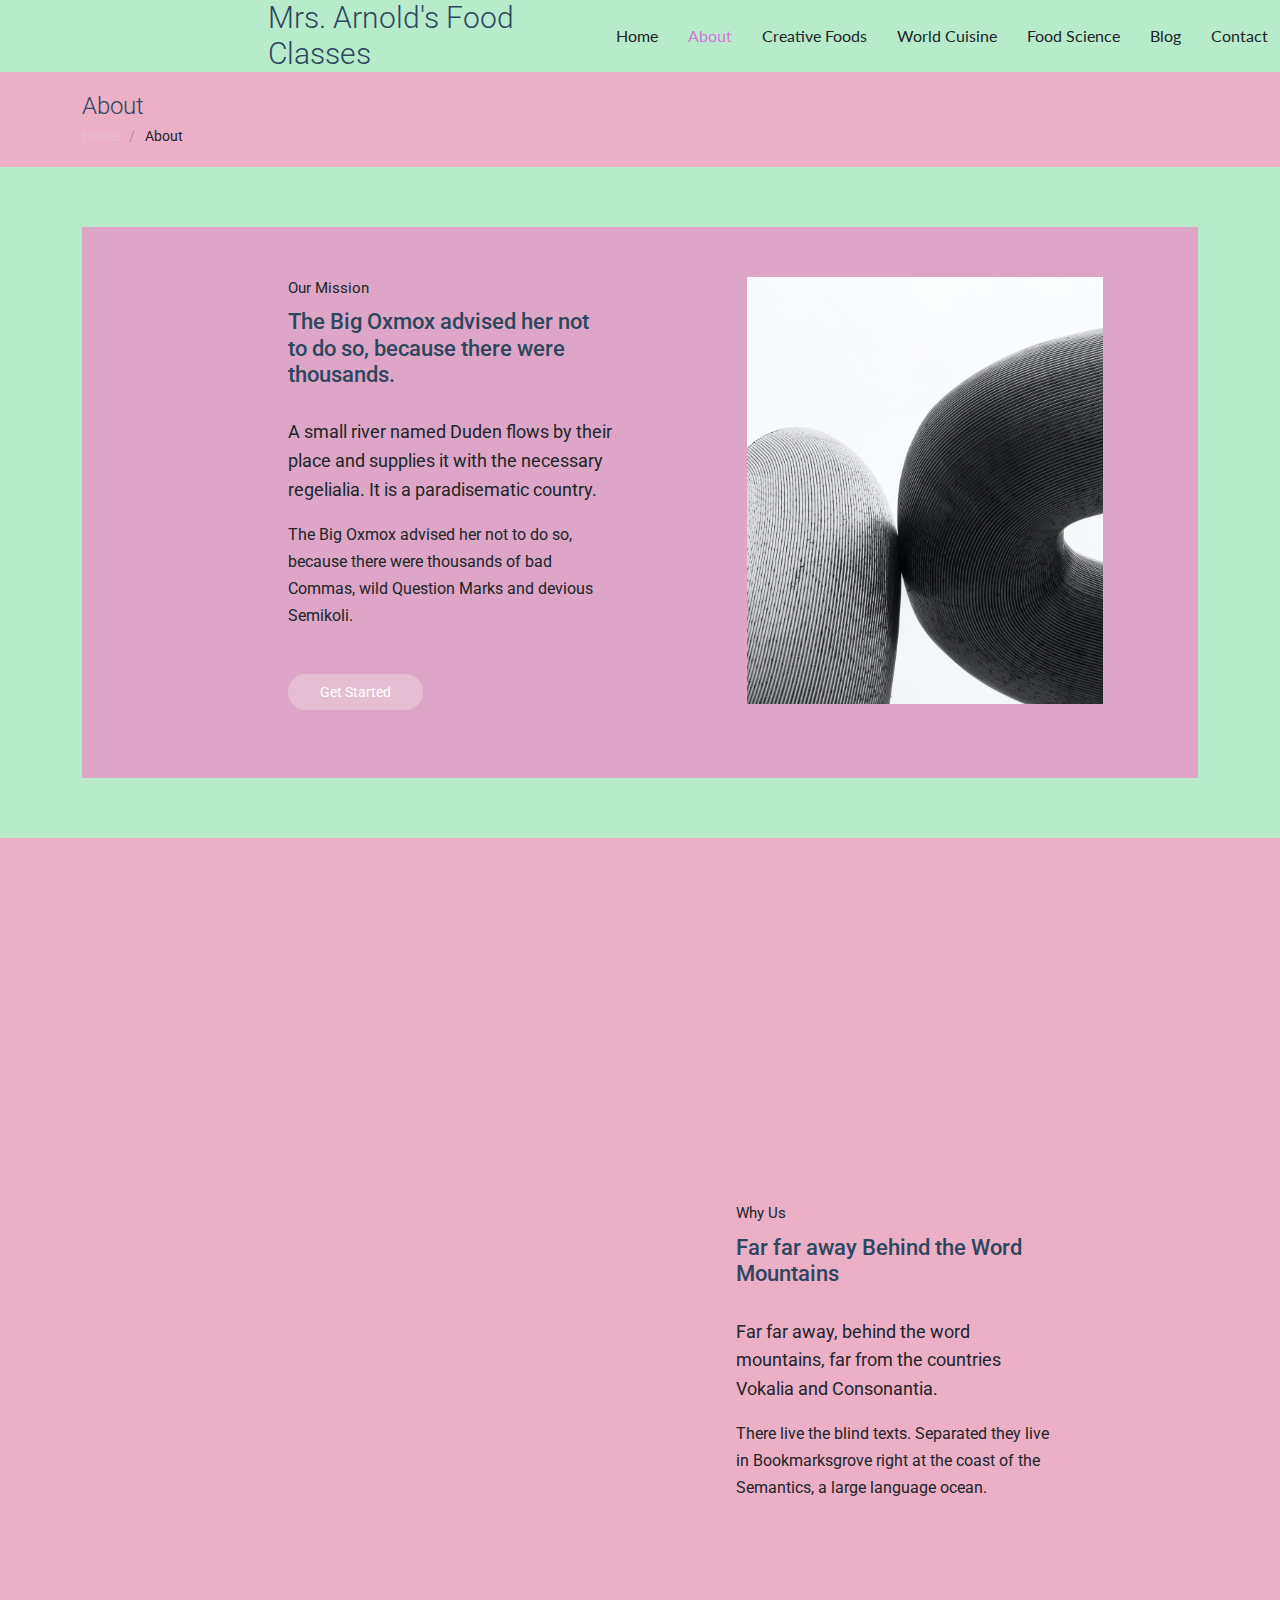
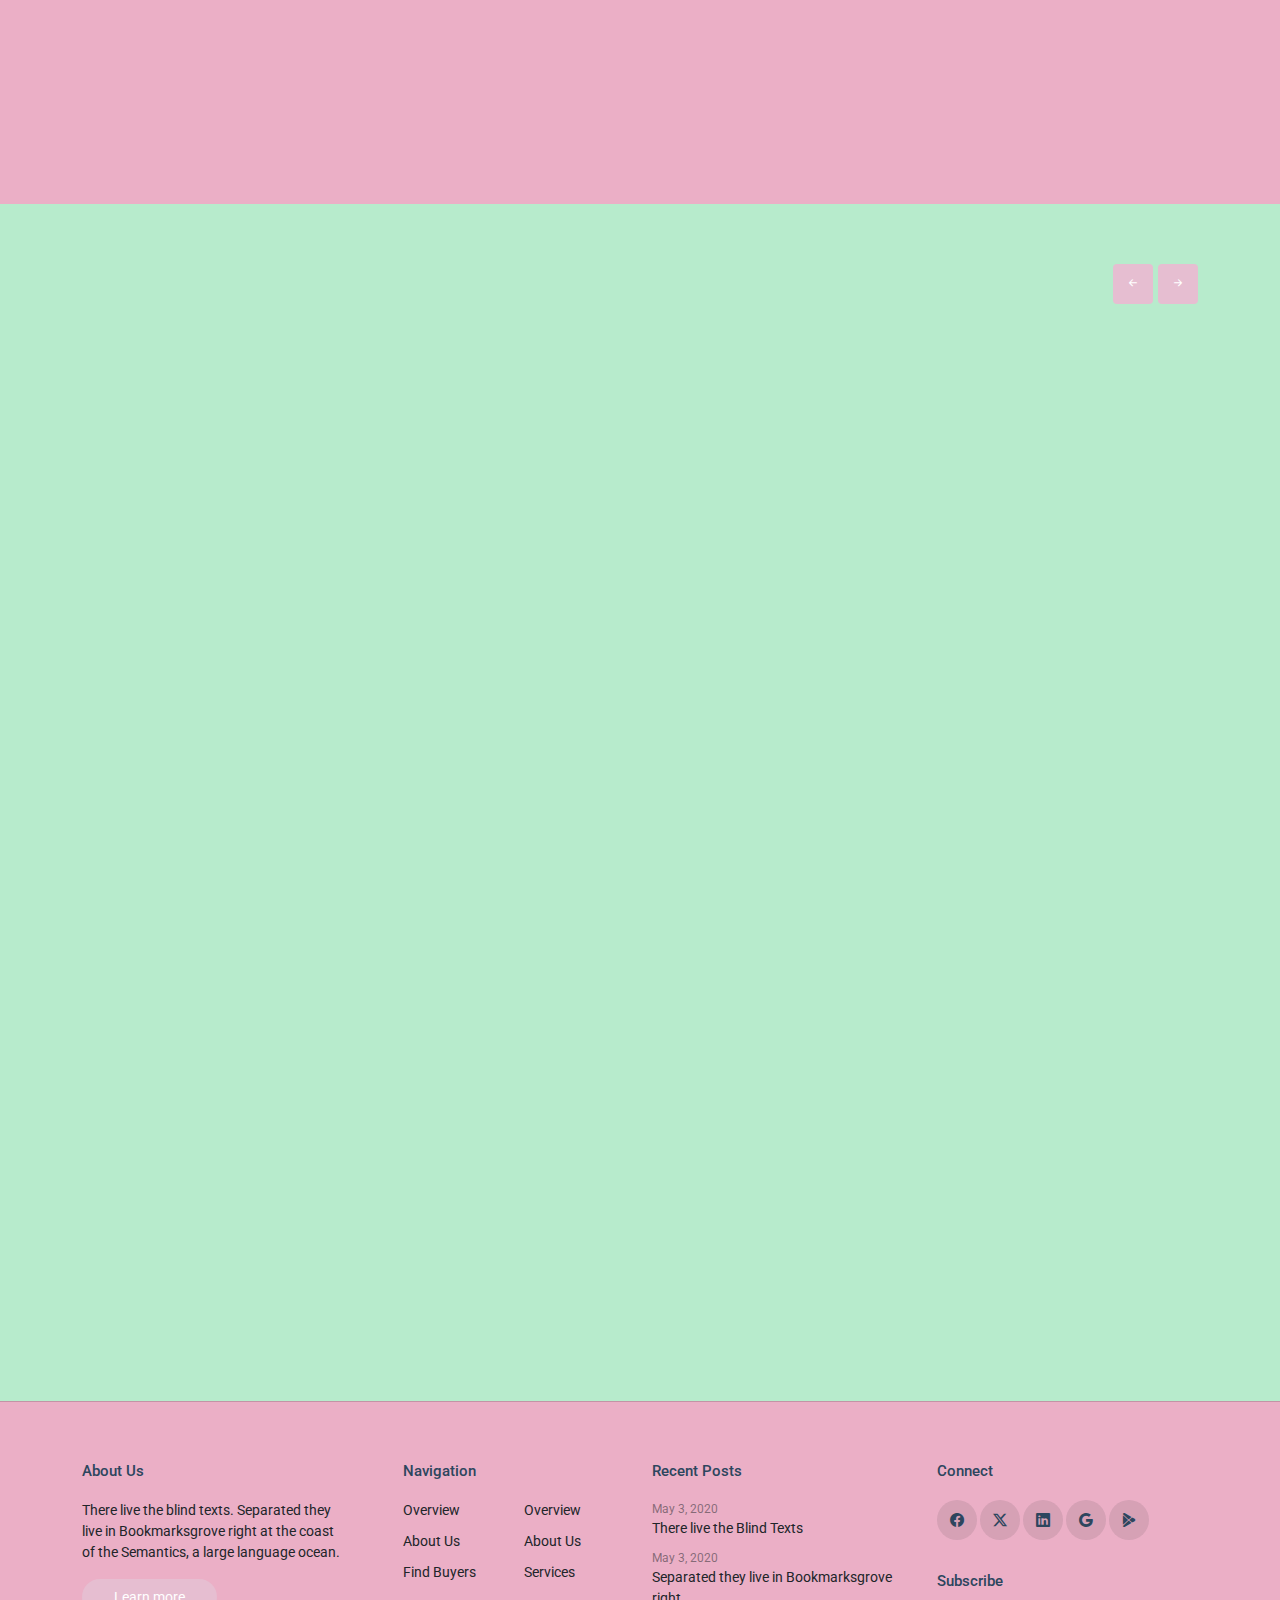
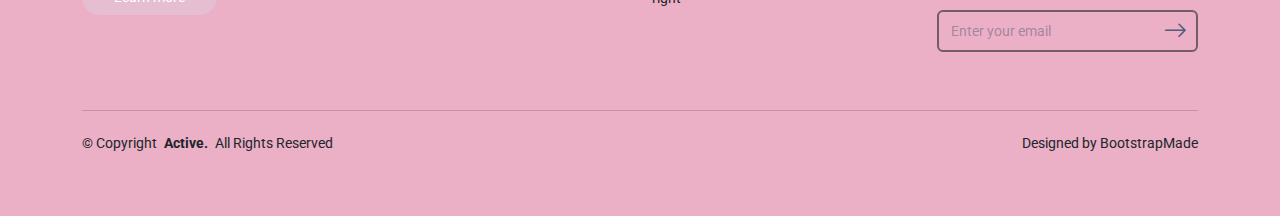
==== about.html @ 93dc85c1 "add asset back" ====
<!DOCTYPE html>
<html lang="en">

<head>
  <meta charset="utf-8">
  <meta content="width=device-width, initial-scale=1.0" name="viewport">
  <title>About - Active Bootstrap Template</title>
  <meta name="description" content="">
  <meta name="keywords" content="">

  <!-- Favicons -->
  <link href="assets/img/favicon.png" rel="icon">
  <link href="assets/img/apple-touch-icon.png" rel="apple-touch-icon">

  <!-- Fonts -->
  <link href="https://fonts.googleapis.com" rel="preconnect">
  <link href="https://fonts.gstatic.com" rel="preconnect" crossorigin>
  <link href="https://fonts.googleapis.com/css2?family=Roboto:ital,wght@0,100;0,300;0,400;0,500;0,700;0,900;1,100;1,300;1,400;1,500;1,700;1,900&family=Lato:ital,wght@0,100;0,300;0,400;0,700;0,900;1,100;1,300;1,400;1,700;1,900&display=swap" rel="stylesheet">

  <!-- Vendor CSS Files -->
  <link href="assets/vendor/bootstrap/css/bootstrap.min.css" rel="stylesheet">
  <link href="assets/vendor/bootstrap-icons/bootstrap-icons.css" rel="stylesheet">
  <link href="assets/vendor/aos/aos.css" rel="stylesheet">
  <link href="assets/vendor/swiper/swiper-bundle.min.css" rel="stylesheet">
  <link href="assets/vendor/glightbox/css/glightbox.min.css" rel="stylesheet">

  <!-- Main CSS File -->
  <link href="assets/css/main.css" rel="stylesheet">

  <!-- =======================================================
  * Template Name: Active
  * Template URL: https://bootstrapmade.com/active-bootstrap-website-template/
  * Updated: Aug 07 2024 with Bootstrap v5.3.3
  * Author: BootstrapMade.com
  * License: https://bootstrapmade.com/license/
  ======================================================== -->
</head>

<body class="about-page">

  <header id="header" class="header d-flex align-items-center sticky-top">
    <div class="container-fluid container-xl position-relative d-flex align-items-center justify-content-between">

      <a href="index.html" class="logo d-flex align-items-center">
        <!-- Uncomment the line below if you also wish to use an image logo -->
        <!-- <img src="assets/img/logo.png" alt=""> -->
        <h1 class="sitename">Mrs. Arnold's Food Classes</h1>
      </a>

      <nav id="navmenu" class="navmenu">
        <ul>
          <li><a href="index.html">Home</a></li>
          <li><a href="about.html" class="active">About</a></li>
          <li><a href="services.html">Creative Foods</a></li>
          <li><a href="portfolio.html">World Cuisine</a></li>
          <li><a href="team.html">Food Science</a></li>
          <li><a href="blog.html">Blog</a></li>
        <li><a href="contact.html">Contact</a></li>
        </ul>
        <i class="mobile-nav-toggle d-xl-none bi bi-list"></i>
      </nav>

    </div>
  </header>

  <main class="main">

    <!-- Page Title -->
    <div class="page-title light-background">
      <div class="container">
        <h1>About</h1>
        <nav class="breadcrumbs">
          <ol>
            <li><a href="index.html">Home</a></li>
            <li class="current">About</li>
          </ol>
        </nav>
      </div>
    </div><!-- End Page Title -->

    <!-- About 2 Section -->
    <section id="about-2" class="about-2 section">

      <div class="container">
        <div class="content">
          <div class="row justify-content-center">
            <div class="col-sm-12 col-md-5 col-lg-4 col-xl-4 order-lg-2 offset-xl-1 mb-4">
              <div class="img-wrap text-center text-md-left" data-aos="fade-up" data-aos-delay="100">
                <div class="img">
                  <img src="assets/img/img_v_3.jpg" alt="circle image" class="img-fluid">
                </div>
              </div>
            </div>

            <div class="offset-md-0 offset-lg-1 col-sm-12 col-md-5 col-lg-5 col-xl-4" data-aos="fade-up">
              <div class="px-3">
                <span class="content-subtitle">Our Mission</span>
                <h2 class="content-title text-start">
                  The Big Oxmox advised her not to do so, because there were
                  thousands.
                </h2>
                <p class="lead">
                  A small river named Duden flows by their place and supplies it
                  with the necessary regelialia. It is a paradisematic country.
                </p>
                <p class="mb-5">
                  The Big Oxmox advised her not to do so, because there were
                  thousands of bad Commas, wild Question Marks and devious Semikoli.
                </p>
                <p>
                  <a href="#" class="btn-get-started">Get Started</a>
                </p>
              </div>
            </div>
          </div>
        </div>
      </div>
    </section><!-- /About 2 Section -->

    <!-- Services Section -->
    <section id="services" class="services section light-background">

      <div class="container">
        <div class="row gy-4 justify-content-center">

          <div class="col-lg-3">
            <div class="services-item" data-aos="fade-up">
              <div class="services-icon">
                <i class="bi bi-bullseye"></i>
              </div>
              <div>
                <h3>Technology</h3>
                <p>Separated they live in Bookmarksgrove right at the coast</p>
              </div>
            </div>
          </div>

          <div class="col-lg-3">
            <div class="services-item" data-aos="fade-up" data-aos-delay="100">
              <div class="services-icon">
                <i class="bi bi-command"></i>
              </div>
              <div>
                <h3>Web Design</h3>
                <p>Separated they live in Bookmarksgrove right at the coast</p>
              </div>
            </div>
          </div>

          <div class="col-lg-3">
            <div class="services-item" data-aos="fade-up" data-aos-delay="200">
              <div class="services-icon">
                <i class="bi bi-bar-chart"></i>
              </div>
              <div>
                <h3>Branding</h3>
                <p>Separated they live in Bookmarksgrove right at the coast</p>
              </div>
            </div>
          </div>

        </div>
      </div>
    </section><!-- /Services Section -->

    <!-- Stats Section -->
    <section id="stats" class="stats section light-background">

      <div class="container">

        <div class="row gy-4 justify-content-center">

          <div class="col-lg-5">
            <div class="images-overlap">
              <img src="assets/img/img_v_1.jpg" alt="student" class="img-fluid img-1" data-aos="fade-up">
            </div>
          </div>

          <div class="col-lg-4 ps-lg-5">
            <span class="content-subtitle">Why Us</span>
            <h2 class="content-title">Far far away Behind the Word Mountains</h2>
            <p class="lead">
              Far far away, behind the word mountains, far from the countries
              Vokalia and Consonantia.
            </p>
            <p class="mb-5">
              There live the blind texts. Separated they live in Bookmarksgrove
              right at the coast of the Semantics, a large language ocean.
            </p>
            <div class="row mb-5 count-numbers">

              <!-- Start Stats Item -->
              <div class="col-4 counter" data-aos="fade-up" data-aos-delay="100">
                <span data-purecounter-separator="true" data-purecounter-start="0" data-purecounter-end="3919" data-purecounter-duration="1" class="purecounter number"></span>
                <span class="d-block">Coffee</span>
              </div>
              <!-- End Stats Item -->

              <!-- Start Stats Item -->
              <div class="col-4 counter" data-aos="fade-up" data-aos-delay="200">
                <span data-purecounter-separator="true" data-purecounter-start="0" data-purecounter-end="2831" data-purecounter-duration="1" class="purecounter number"></span>
                <span class="d-block">Codes</span>
              </div>
              <!-- End Stats Item -->

              <!-- Start Stats Item -->
              <div class="col-4 counter" data-aos="fade-up" data-aos-delay="300">
                <span data-purecounter-separator="true" data-purecounter-start="0" data-purecounter-end="1914" data-purecounter-duration="1" class="purecounter number"></span>
                <span class="d-block">Projects</span>
              </div>
              <!-- End Stats Item -->

            </div>
          </div>

        </div>

      </div>
    </section><!-- /Stats Section -->

    <!-- Team Section -->
    <section id="team" class="team section">

      <div class="site-section slider-team-wrap">
        <div class="container">

          <div class="slider-nav d-flex justify-content-end mb-3">
            <a href="#" class="js-prev js-custom-prev"><i class="bi bi-arrow-left-short"></i></a>
            <a href="#" class="js-next js-custom-next"><i class="bi bi-arrow-right-short"></i></a>
          </div>

          <div class="swiper init-swiper" data-aos="fade-up" data-aos-delay="100">
            <script type="application/json" class="swiper-config">
              {
                "loop": true,
                "speed": 600,
                "autoplay": {
                  "delay": 5000
                },
                "slidesPerView": "1",
                "pagination": {
                  "el": ".swiper-pagination",
                  "type": "bullets",
                  "clickable": true
                },
                "navigation": {
                  "nextEl": ".js-custom-next",
                  "prevEl": ".js-custom-prev"
                },
                "breakpoints": {
                  "640": {
                    "slidesPerView": 2,
                    "spaceBetween": 30
                  },
                  "768": {
                    "slidesPerView": 3,
                    "spaceBetween": 30
                  },
                  "1200": {
                    "slidesPerView": 3,
                    "spaceBetween": 30
                  }
                }
              }
            </script>
            <div class="swiper-wrapper">
              <div class="swiper-slide">
                <div class="team">
                  <div class="pic">
                    <img src="assets/img/team/team-1.jpg" alt="Image" class="img-fluid">
                  </div>
                  <h3 clas="">
                    <a href="#"><span class="">Jeremy</span> Walker</a>
                  </h3>
                  <span class="d-block position">CEO, Founder, Atty.</span>
                  <p>
                    Separated they live in. Separated they live in Bookmarksgrove
                    right at the coast of the Semantics, a large language ocean.
                  </p>
                  <p class="mb-0">
                    <a href="#" class="more dark">Learn More <span class="bi bi-arrow-right-short"></span></a>
                  </p>
                </div>
              </div>
              <div class="swiper-slide">
                <div class="team">
                  <div class="pic">
                    <img src="assets/img/team/team-2.jpg" alt="Image" class="img-fluid">
                  </div>
                  <h3 clas="">
                    <a href="#"><span class="">Lawson</span> Arnold</a>
                  </h3>
                  <span class="d-block position">CEO, Founder, Atty.</span>
                  <p>
                    Separated they live in. Separated they live in Bookmarksgrove
                    right at the coast of the Semantics, a large language ocean.
                  </p>
                  <p class="mb-0">
                    <a href="#" class="more dark">Learn More <span class="bi bi-arrow-right-short"></span></a>
                  </p>
                </div>
              </div>
              <div class="swiper-slide">
                <div class="team">
                  <div class="pic">
                    <img src="assets/img/team/team-3.jpg" alt="Image" class="img-fluid">
                  </div>
                  <h3 clas="">
                    <a href="#"><span class="">Patrik</span> White</a>
                  </h3>
                  <span class="d-block position">CEO, Founder, Atty.</span>
                  <p>
                    Separated they live in. Separated they live in Bookmarksgrove
                    right at the coast of the Semantics, a large language ocean.
                  </p>
                  <p class="mb-0">
                    <a href="#" class="more dark">Learn More <span class="bi bi-arrow-right-short"></span></a>
                  </p>
                </div>
              </div>
              <div class="swiper-slide">
                <div class="team">
                  <div class="pic">
                    <img src="assets/img/team/team-4.jpg" alt="Image" class="img-fluid">
                  </div>
                  <h3 clas="">
                    <a href="#"><span class="">Kathryn</span> Ryan</a>
                  </h3>
                  <span class="d-block position">CEO, Founder, Atty.</span>
                  <p>
                    Separated they live in. Separated they live in Bookmarksgrove
                    right at the coast of the Semantics, a large language ocean.
                  </p>
                  <p class="mb-0">
                    <a href="#" class="more dark">Learn More <span class="bi bi-arrow-right-short"></span></a>
                  </p>
                </div>
              </div>
              <!-- <div class="swiper-slide"></div> -->
            </div>
          </div>
        </div>
        <!-- /.container -->
      </div>
    </section><!-- /Team Section -->

    <!-- Testimonials Section -->
    <section id="testimonials" class="testimonials section">
      <!-- Section Title -->
      <div class="container section-title" data-aos="fade-up">
        <p>Happy Customers</p>
        <h2>Testimonials</h2>
      </div><!-- End Section Title -->

      <div class="container" data-aos="fade-up">
        <div class="row justify-content-center">
          <div class="col-lg-7">
            <div class="swiper init-swiper">
              <script type="application/json" class="swiper-config">
                {
                  "loop": true,
                  "speed": 600,
                  "autoplay": {
                    "delay": 5000
                  },
                  "slidesPerView": "auto",
                  "pagination": {
                    "el": ".swiper-pagination",
                    "type": "bullets",
                    "clickable": true
                  },
                  "breakpoints": {
                    "320": {
                      "slidesPerView": 1,
                      "spaceBetween": 40
                    },
                    "1200": {
                      "slidesPerView": 1,
                      "spaceBetween": 1
                    }
                  }
                }
              </script>
              <div class="swiper-wrapper">
                <div class="swiper-slide">
                  <div class="testimonial mx-auto">
                    <figure class="img-wrap">
                      <img src="assets/img/testimonials/testimonials-1.jpg" alt="Image" class="img-fluid">
                    </figure>
                    <h3 class="name">Adam Aderson</h3>
                    <blockquote>
                      <p>
                        “There live the blind texts. Separated they live in
                        Bookmarksgrove right at the coast of the Semantics, a large
                        language ocean.”
                      </p>
                    </blockquote>
                  </div>
                </div>
                <div class="swiper-slide">
                  <div class="testimonial mx-auto">
                    <figure class="img-wrap">
                      <img src="assets/img/testimonials/testimonials-2.jpg" alt="Image" class="img-fluid">
                    </figure>
                    <h3 class="name">Lukas Devlin</h3>
                    <blockquote>
                      <p>
                        “There live the blind texts. Separated they live in
                        Bookmarksgrove right at the coast of the Semantics, a large
                        language ocean.”
                      </p>
                    </blockquote>
                  </div>
                </div>
                <div class="swiper-slide">
                  <div class="testimonial mx-auto">
                    <figure class="img-wrap">
                      <img src="assets/img/testimonials/testimonials-3.jpg" alt="Image" class="img-fluid">
                    </figure>
                    <h3 class="name">Kayla Bryant</h3>
                    <blockquote>
                      <p>
                        “There live the blind texts. Separated they live in
                        Bookmarksgrove right at the coast of the Semantics, a large
                        language ocean.”
                      </p>
                    </blockquote>
                  </div>
                </div>
              </div>
              <div class="swiper-pagination"></div>
            </div>
          </div>
        </div>
      </div>
    </section><!-- /Testimonials Section -->

  </main>

  <footer id="footer" class="footer light-background">
    <div class="container">
      <div class="row g-4">
        <div class="col-md-6 col-lg-3 mb-3 mb-md-0">
          <div class="widget">
            <h3 class="widget-heading">About Us</h3>
            <p class="mb-4">
              There live the blind texts. Separated they live in Bookmarksgrove
              right at the coast of the Semantics, a large language ocean.
            </p>
            <p class="mb-0">
              <a href="#" class="btn-learn-more">Learn more</a>
            </p>
          </div>
        </div>
        <div class="col-md-6 col-lg-3 ps-lg-5 mb-3 mb-md-0">
          <div class="widget">
            <h3 class="widget-heading">Navigation</h3>
            <ul class="list-unstyled float-start me-5">
              <li><a href="#">Overview</a></li>
              <li><a href="#">About Us</a></li>
              <li><a href="#">Find Buyers</a></li>
            </ul>
            <ul class="list-unstyled float-start">
              <li><a href="#">Overview</a></li>
              <li><a href="#">About Us</a></li>
              <li><a href="#">Services</a></li>
            </ul>
          </div>
        </div>
        <div class="col-md-6 col-lg-3 pl-lg-5">
          <div class="widget">
            <h3 class="widget-heading">Recent Posts</h3>
            <ul class="list-unstyled footer-blog-entry">
              <li>
                <span class="d-block date">May 3, 2020</span>
                <a href="#">There live the Blind Texts</a>
              </li>
              <li>
                <span class="d-block date">May 3, 2020</span>
                <a href="#">Separated they live in Bookmarksgrove right</a>
              </li>
            </ul>
          </div>
        </div>
        <div class="col-md-6 col-lg-3 pl-lg-5">
          <div class="widget">
            <h3 class="widget-heading">Connect</h3>
            <ul class="list-unstyled social-icons light mb-3">
              <li>
                <a href="#"><span class="bi bi-facebook"></span></a>
              </li>
              <li>
                <a href="#"><span class="bi bi-twitter-x"></span></a>
              </li>
              <li>
                <a href="#"><span class="bi bi-linkedin"></span></a>
              </li>
              <li>
                <a href="#"><span class="bi bi-google"></span></a>
              </li>
              <li>
                <a href="#"><span class="bi bi-google-play"></span></a>
              </li>
            </ul>
          </div>

          <div class="widget">
            <div class="footer-subscribe">
              <h3 class="widget-heading">Subscribe</h3>
              <form action="forms/newsletter.php" method="post" class="php-email-form">
                <div class="mb-2">
                  <input type="text" class="form-control" name="email" placeholder="Enter your email">

                  <button type="submit" class="btn btn-link">
                    <span class="bi bi-arrow-right"></span>
                  </button>
                </div>
                <div class="loading">Loading</div>
                <div class="error-message"></div>
                <div class="sent-message">
                  Your subscription request has been sent. Thank you!
                </div>
              </form>
            </div>
          </div>
        </div>
      </div>

      <div class="copyright d-flex flex-column flex-md-row align-items-center justify-content-md-between">
        <p>© <span>Copyright</span> <strong class="px-1 sitename">Active.</strong> <span>All Rights Reserved</span></p>
        <div class="credits">
          <!-- All the links in the footer should remain intact. -->
          <!-- You can delete the links only if you've purchased the pro version. -->
          <!-- Licensing information: https://bootstrapmade.com/license/ -->
          <!-- Purchase the pro version with working PHP/AJAX contact form: [buy-url] -->
          Designed by <a href="https://bootstrapmade.com/">BootstrapMade</a>
        </div>
      </div>
    </div>
  </footer>

  <!-- Scroll Top -->
  <a href="#" id="scroll-top" class="scroll-top d-flex align-items-center justify-content-center"><i class="bi bi-arrow-up-short"></i></a>

  <!-- Preloader -->
  <div id="preloader"></div>

  <!-- Vendor JS Files -->
  <script src="assets/vendor/bootstrap/js/bootstrap.bundle.min.js"></script>
  <script src="assets/vendor/php-email-form/validate.js"></script>
  <script src="assets/vendor/aos/aos.js"></script>
  <script src="assets/vendor/swiper/swiper-bundle.min.js"></script>
  <script src="assets/vendor/purecounter/purecounter_vanilla.js"></script>
  <script src="assets/vendor/glightbox/js/glightbox.min.js"></script>
  <script src="assets/vendor/imagesloaded/imagesloaded.pkgd.min.js"></script>
  <script src="assets/vendor/isotope-layout/isotope.pkgd.min.js"></script>

  <!-- Main JS File -->
  <script src="assets/js/main.js"></script>

</body>

</html>
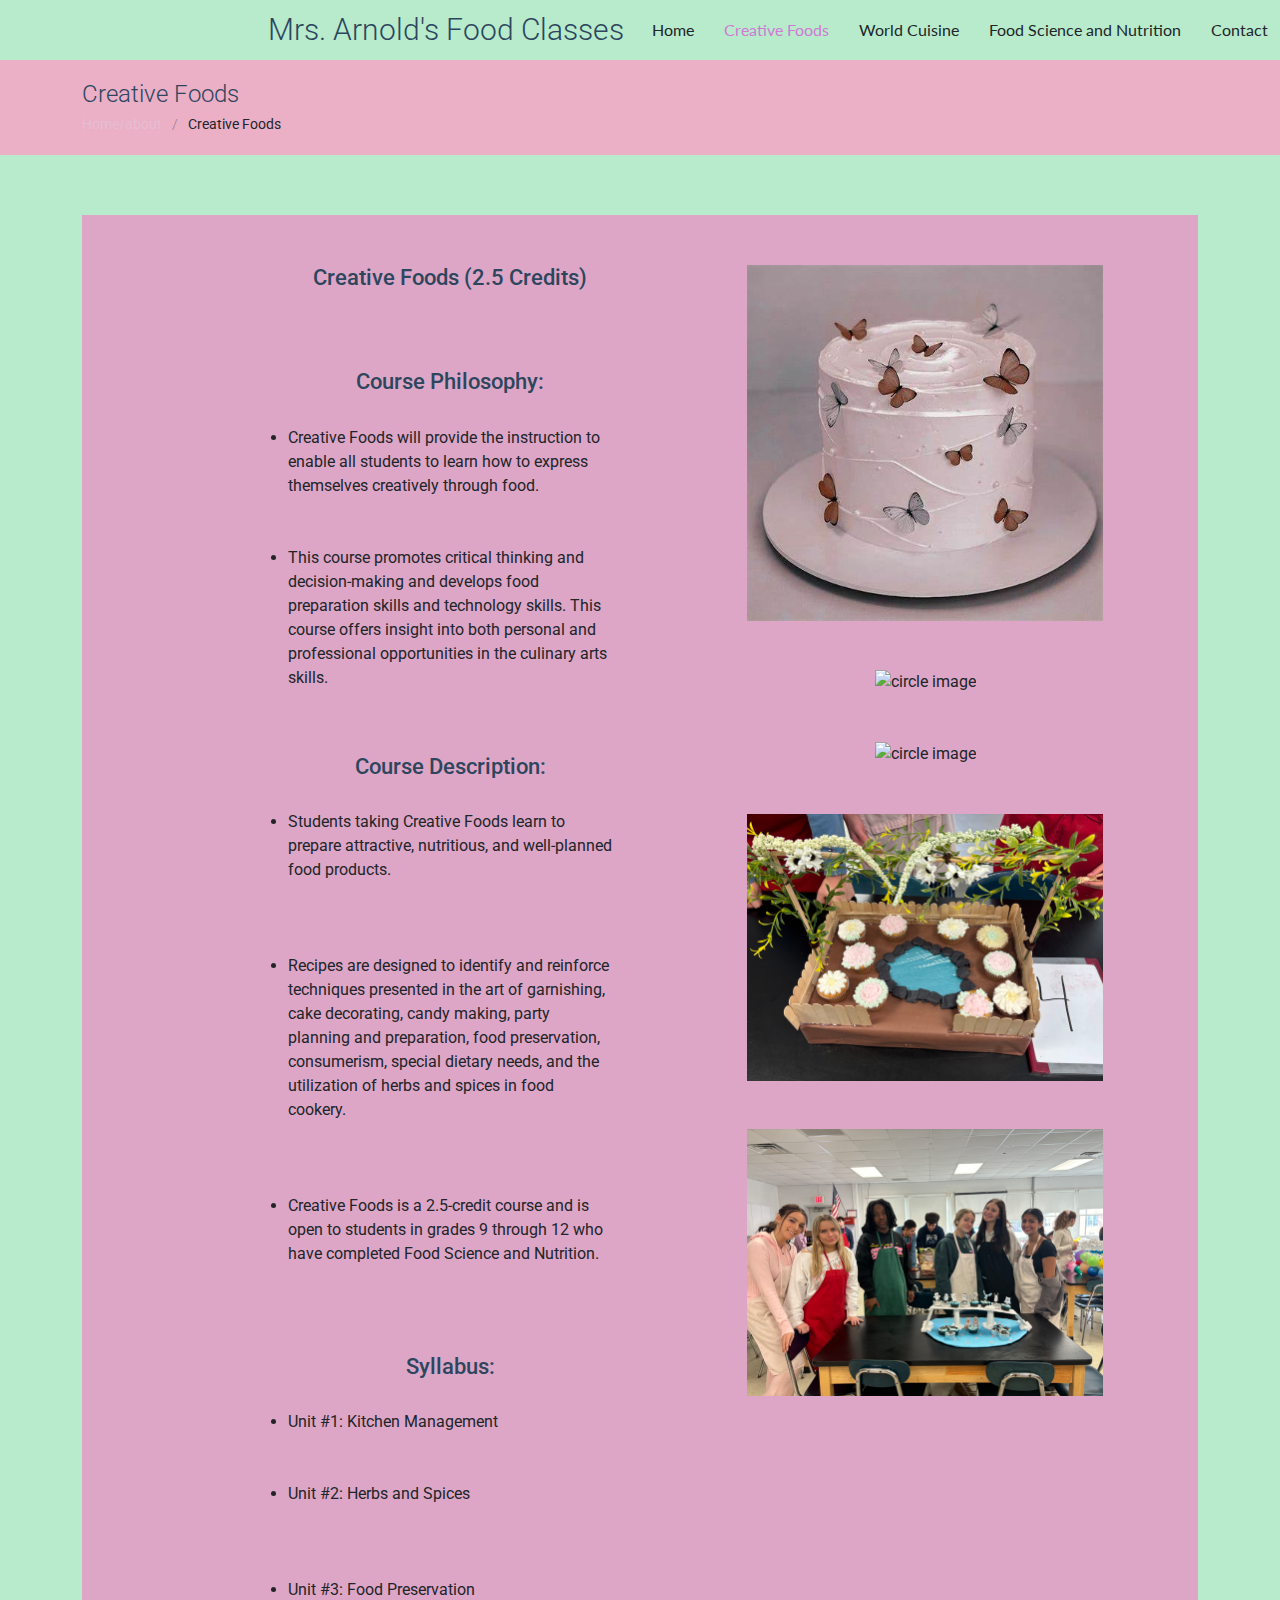
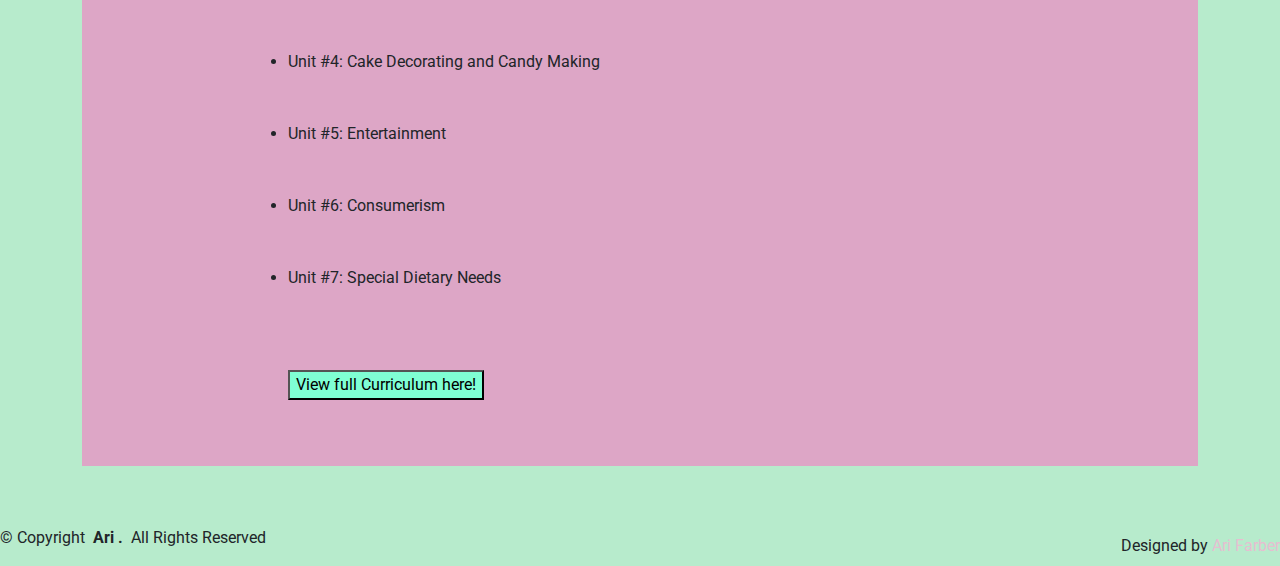
==== commit ebb17eb6: "almost done" ====
--- a/about.html
+++ b/about.html
@@ -50,11 +50,10 @@
       <nav id="navmenu" class="navmenu">
         <ul>
           <li><a href="index.html">Home</a></li>
-          <li><a href="about.html" class="active">About</a></li>
-          <li><a href="services.html">Creative Foods</a></li>
-          <li><a href="portfolio.html">World Cuisine</a></li>
-          <li><a href="team.html">Food Science</a></li>
-          <li><a href="blog.html">Blog</a></li>
+          <li><a href="about.html" class="active">Creative Foods</a></li>
+          <li><a href="services.html">World Cuisine</a></li>
+          <li><a href="portfolio.html">Food Science and Nutrition</a></li>
+   
         <li><a href="contact.html">Contact</a></li>
         </ul>
         <i class="mobile-nav-toggle d-xl-none bi bi-list"></i>
@@ -68,11 +67,11 @@
     <!-- Page Title -->
     <div class="page-title light-background">
       <div class="container">
-        <h1>About</h1>
+        <h1>Creative Foods</h1>
         <nav class="breadcrumbs">
           <ol>
-            <li><a href="index.html">Home</a></li>
-            <li class="current">About</li>
+            <li><a href="index.html">Home/about</a></li>
+            <li class="current">Creative Foods</li>
           </ol>
         </nav>
       </div>
@@ -87,28 +86,127 @@
             <div class="col-sm-12 col-md-5 col-lg-4 col-xl-4 order-lg-2 offset-xl-1 mb-4">
               <div class="img-wrap text-center text-md-left" data-aos="fade-up" data-aos-delay="100">
                 <div class="img">
-                  <img src="assets/img/img_v_3.jpg" alt="circle image" class="img-fluid">
+                  <img src="assets/img/cake.jpg" alt="circle image" class="img-fluid">
+                  <br>
+                  <br>
+                </br>
+                  <img src="assets/img/cake part two.jpg" alt="circle image" class="img-fluid">
+                  <br>
+                  <br>
+                </br>
+                  <img src="assets/img/cupcake.jpg" alt="circle image" class="img-fluid">
+                  <br>
+                  <br>
+                </br>
+                  <img src="assets/img/cupcake2.jpg" alt="circle image" class="img-fluid">
+                  <br>
+                  <br>
+                </br>
+                  <img src="assets/img/cupcake3.jpg" alt="circle image" class="img-fluid">
                 </div>
               </div>
             </div>
 
             <div class="offset-md-0 offset-lg-1 col-sm-12 col-md-5 col-lg-5 col-xl-4" data-aos="fade-up">
               <div class="px-3">
-                <span class="content-subtitle">Our Mission</span>
+              
                 <h2 class="content-title text-start">
-                  The Big Oxmox advised her not to do so, because there were
-                  thousands.
+                  <center>
+                  Creative Foods (2.5 Credits)
                 </h2>
+              </center>
+                <br>
+              </br>
+                <h2 class="content-title text-start">
+                  <center>
+                 Course Philosophy:
+                </h2>
+              </center>
                 <p class="lead">
-                  A small river named Duden flows by their place and supplies it
-                  with the necessary regelialia. It is a paradisematic country.
+                  <li>
+                    Creative Foods will provide the instruction to enable all students to learn how to express themselves creatively through food. 
+
+                  </li>
+                 
+
                 </p>
                 <p class="mb-5">
-                  The Big Oxmox advised her not to do so, because there were
-                  thousands of bad Commas, wild Question Marks and devious Semikoli.
+                  <li>
+                    This course promotes critical thinking and decision-making and develops food preparation skills and technology skills. This course offers insight into both personal and professional opportunities in the culinary arts skills.
+
+                </li>
                 </p>
+                <br>
+                <br>
+                <h2 class="content-title text-start">
+                  <center>
+                  Course Description:
+                </h2>
+              </center>
+                <p class="lead">
+                  <li>
+                    Students taking Creative Foods learn to prepare attractive, nutritious, and well-planned food products.</li>
+                    <br>
+                    <br></br>
+                    <li>
+                      Recipes are designed to identify and reinforce techniques presented in the art of garnishing, cake decorating, candy making, party planning and preparation, food preservation, consumerism, special dietary needs, and the utilization of herbs and spices in food cookery.</li>
+                 <br>
+                 <br></br>
+                      <li>
+                        Creative Foods is a 2.5-credit course and is open to students in grades 9 through 12 who have completed Food Science and Nutrition.
+                      </li>
+                    </p>
+                    <br>
+                    <br></br> 
+                    <h2 class="content-title text-start">
+                     <center>
+                      Syllabus:
+                    </h2>
+                  </center>
+                    <p class="lead">
+                      <li>
+          Unit #1: Kitchen Management </li>
+                        <br>
+                       </br>
+                        <li>
+                          Unit #2: Herbs and Spices </li>
+                     <br>
+                     <br></br>
+                        
+                     
+                     
+                      <li>
+                            
+ 
+                     Unit #3: Food Preservation 
+
+                          </li>
+                          <br>
+                        </br>
+                     <li>
+                      Unit #4: Cake Decorating and Candy Making
+                     </li>
+                        <br>
+                      </br>
+                          <li>
+                            Unit #5: Entertainment
+                          </li>
+                          <br>
+                        </br>
+                        <li>
+                          Unit #6: Consumerism
+                        </li>
+                        <br>
+                      </br>
+                      <li>
+                        Unit #7: Special Dietary Needs
+                      </li>
+                        </p>
+                        <br>
+                        <br>
                 <p>
-                  <a href="#" class="btn-get-started">Get Started</a>
+                  <p><form action="https://drive.google.com/file/d/1FWq7k5xKrzQ5-cAJoD2MvUu6TBS2YmQh/view">
+                    <button style="background-color: aquamarine;" type="submit">View full Curriculum here!</button>
                 </p>
               </div>
             </div>
@@ -117,423 +215,15 @@
       </div>
     </section><!-- /About 2 Section -->
 
-    <!-- Services Section -->
-    <section id="services" class="services section light-background">
-
-      <div class="container">
-        <div class="row gy-4 justify-content-center">
-
-          <div class="col-lg-3">
-            <div class="services-item" data-aos="fade-up">
-              <div class="services-icon">
-                <i class="bi bi-bullseye"></i>
-              </div>
-              <div>
-                <h3>Technology</h3>
-                <p>Separated they live in Bookmarksgrove right at the coast</p>
-              </div>
-            </div>
-          </div>
-
-          <div class="col-lg-3">
-            <div class="services-item" data-aos="fade-up" data-aos-delay="100">
-              <div class="services-icon">
-                <i class="bi bi-command"></i>
-              </div>
-              <div>
-                <h3>Web Design</h3>
-                <p>Separated they live in Bookmarksgrove right at the coast</p>
-              </div>
-            </div>
-          </div>
-
-          <div class="col-lg-3">
-            <div class="services-item" data-aos="fade-up" data-aos-delay="200">
-              <div class="services-icon">
-                <i class="bi bi-bar-chart"></i>
-              </div>
-              <div>
-                <h3>Branding</h3>
-                <p>Separated they live in Bookmarksgrove right at the coast</p>
-              </div>
-            </div>
-          </div>
-
-        </div>
-      </div>
-    </section><!-- /Services Section -->
-
-    <!-- Stats Section -->
-    <section id="stats" class="stats section light-background">
-
-      <div class="container">
-
-        <div class="row gy-4 justify-content-center">
-
-          <div class="col-lg-5">
-            <div class="images-overlap">
-              <img src="assets/img/img_v_1.jpg" alt="student" class="img-fluid img-1" data-aos="fade-up">
-            </div>
-          </div>
-
-          <div class="col-lg-4 ps-lg-5">
-            <span class="content-subtitle">Why Us</span>
-            <h2 class="content-title">Far far away Behind the Word Mountains</h2>
-            <p class="lead">
-              Far far away, behind the word mountains, far from the countries
-              Vokalia and Consonantia.
-            </p>
-            <p class="mb-5">
-              There live the blind texts. Separated they live in Bookmarksgrove
-              right at the coast of the Semantics, a large language ocean.
-            </p>
-            <div class="row mb-5 count-numbers">
-
-              <!-- Start Stats Item -->
-              <div class="col-4 counter" data-aos="fade-up" data-aos-delay="100">
-                <span data-purecounter-separator="true" data-purecounter-start="0" data-purecounter-end="3919" data-purecounter-duration="1" class="purecounter number"></span>
-                <span class="d-block">Coffee</span>
-              </div>
-              <!-- End Stats Item -->
-
-              <!-- Start Stats Item -->
-              <div class="col-4 counter" data-aos="fade-up" data-aos-delay="200">
-                <span data-purecounter-separator="true" data-purecounter-start="0" data-purecounter-end="2831" data-purecounter-duration="1" class="purecounter number"></span>
-                <span class="d-block">Codes</span>
-              </div>
-              <!-- End Stats Item -->
-
-              <!-- Start Stats Item -->
-              <div class="col-4 counter" data-aos="fade-up" data-aos-delay="300">
-                <span data-purecounter-separator="true" data-purecounter-start="0" data-purecounter-end="1914" data-purecounter-duration="1" class="purecounter number"></span>
-                <span class="d-block">Projects</span>
-              </div>
-              <!-- End Stats Item -->
-
-            </div>
-          </div>
-
-        </div>
-
-      </div>
-    </section><!-- /Stats Section -->
-
-    <!-- Team Section -->
-    <section id="team" class="team section">
-
-      <div class="site-section slider-team-wrap">
-        <div class="container">
-
-          <div class="slider-nav d-flex justify-content-end mb-3">
-            <a href="#" class="js-prev js-custom-prev"><i class="bi bi-arrow-left-short"></i></a>
-            <a href="#" class="js-next js-custom-next"><i class="bi bi-arrow-right-short"></i></a>
-          </div>
-
-          <div class="swiper init-swiper" data-aos="fade-up" data-aos-delay="100">
-            <script type="application/json" class="swiper-config">
-              {
-                "loop": true,
-                "speed": 600,
-                "autoplay": {
-                  "delay": 5000
-                },
-                "slidesPerView": "1",
-                "pagination": {
-                  "el": ".swiper-pagination",
-                  "type": "bullets",
-                  "clickable": true
-                },
-                "navigation": {
-                  "nextEl": ".js-custom-next",
-                  "prevEl": ".js-custom-prev"
-                },
-                "breakpoints": {
-                  "640": {
-                    "slidesPerView": 2,
-                    "spaceBetween": 30
-                  },
-                  "768": {
-                    "slidesPerView": 3,
-                    "spaceBetween": 30
-                  },
-                  "1200": {
-                    "slidesPerView": 3,
-                    "spaceBetween": 30
-                  }
-                }
-              }
-            </script>
-            <div class="swiper-wrapper">
-              <div class="swiper-slide">
-                <div class="team">
-                  <div class="pic">
-                    <img src="assets/img/team/team-1.jpg" alt="Image" class="img-fluid">
-                  </div>
-                  <h3 clas="">
-                    <a href="#"><span class="">Jeremy</span> Walker</a>
-                  </h3>
-                  <span class="d-block position">CEO, Founder, Atty.</span>
-                  <p>
-                    Separated they live in. Separated they live in Bookmarksgrove
-                    right at the coast of the Semantics, a large language ocean.
-                  </p>
-                  <p class="mb-0">
-                    <a href="#" class="more dark">Learn More <span class="bi bi-arrow-right-short"></span></a>
-                  </p>
-                </div>
-              </div>
-              <div class="swiper-slide">
-                <div class="team">
-                  <div class="pic">
-                    <img src="assets/img/team/team-2.jpg" alt="Image" class="img-fluid">
-                  </div>
-                  <h3 clas="">
-                    <a href="#"><span class="">Lawson</span> Arnold</a>
-                  </h3>
-                  <span class="d-block position">CEO, Founder, Atty.</span>
-                  <p>
-                    Separated they live in. Separated they live in Bookmarksgrove
-                    right at the coast of the Semantics, a large language ocean.
-                  </p>
-                  <p class="mb-0">
-                    <a href="#" class="more dark">Learn More <span class="bi bi-arrow-right-short"></span></a>
-                  </p>
-                </div>
-              </div>
-              <div class="swiper-slide">
-                <div class="team">
-                  <div class="pic">
-                    <img src="assets/img/team/team-3.jpg" alt="Image" class="img-fluid">
-                  </div>
-                  <h3 clas="">
-                    <a href="#"><span class="">Patrik</span> White</a>
-                  </h3>
-                  <span class="d-block position">CEO, Founder, Atty.</span>
-                  <p>
-                    Separated they live in. Separated they live in Bookmarksgrove
-                    right at the coast of the Semantics, a large language ocean.
-                  </p>
-                  <p class="mb-0">
-                    <a href="#" class="more dark">Learn More <span class="bi bi-arrow-right-short"></span></a>
-                  </p>
-                </div>
-              </div>
-              <div class="swiper-slide">
-                <div class="team">
-                  <div class="pic">
-                    <img src="assets/img/team/team-4.jpg" alt="Image" class="img-fluid">
-                  </div>
-                  <h3 clas="">
-                    <a href="#"><span class="">Kathryn</span> Ryan</a>
-                  </h3>
-                  <span class="d-block position">CEO, Founder, Atty.</span>
-                  <p>
-                    Separated they live in. Separated they live in Bookmarksgrove
-                    right at the coast of the Semantics, a large language ocean.
-                  </p>
-                  <p class="mb-0">
-                    <a href="#" class="more dark">Learn More <span class="bi bi-arrow-right-short"></span></a>
-                  </p>
-                </div>
-              </div>
-              <!-- <div class="swiper-slide"></div> -->
-            </div>
-          </div>
-        </div>
-        <!-- /.container -->
-      </div>
-    </section><!-- /Team Section -->
-
-    <!-- Testimonials Section -->
-    <section id="testimonials" class="testimonials section">
-      <!-- Section Title -->
-      <div class="container section-title" data-aos="fade-up">
-        <p>Happy Customers</p>
-        <h2>Testimonials</h2>
-      </div><!-- End Section Title -->
-
-      <div class="container" data-aos="fade-up">
-        <div class="row justify-content-center">
-          <div class="col-lg-7">
-            <div class="swiper init-swiper">
-              <script type="application/json" class="swiper-config">
-                {
-                  "loop": true,
-                  "speed": 600,
-                  "autoplay": {
-                    "delay": 5000
-                  },
-                  "slidesPerView": "auto",
-                  "pagination": {
-                    "el": ".swiper-pagination",
-                    "type": "bullets",
-                    "clickable": true
-                  },
-                  "breakpoints": {
-                    "320": {
-                      "slidesPerView": 1,
-                      "spaceBetween": 40
-                    },
-                    "1200": {
-                      "slidesPerView": 1,
-                      "spaceBetween": 1
-                    }
-                  }
-                }
-              </script>
-              <div class="swiper-wrapper">
-                <div class="swiper-slide">
-                  <div class="testimonial mx-auto">
-                    <figure class="img-wrap">
-                      <img src="assets/img/testimonials/testimonials-1.jpg" alt="Image" class="img-fluid">
-                    </figure>
-                    <h3 class="name">Adam Aderson</h3>
-                    <blockquote>
-                      <p>
-                        “There live the blind texts. Separated they live in
-                        Bookmarksgrove right at the coast of the Semantics, a large
-                        language ocean.”
-                      </p>
-                    </blockquote>
-                  </div>
-                </div>
-                <div class="swiper-slide">
-                  <div class="testimonial mx-auto">
-                    <figure class="img-wrap">
-                      <img src="assets/img/testimonials/testimonials-2.jpg" alt="Image" class="img-fluid">
-                    </figure>
-                    <h3 class="name">Lukas Devlin</h3>
-                    <blockquote>
-                      <p>
-                        “There live the blind texts. Separated they live in
-                        Bookmarksgrove right at the coast of the Semantics, a large
-                        language ocean.”
-                      </p>
-                    </blockquote>
-                  </div>
-                </div>
-                <div class="swiper-slide">
-                  <div class="testimonial mx-auto">
-                    <figure class="img-wrap">
-                      <img src="assets/img/testimonials/testimonials-3.jpg" alt="Image" class="img-fluid">
-                    </figure>
-                    <h3 class="name">Kayla Bryant</h3>
-                    <blockquote>
-                      <p>
-                        “There live the blind texts. Separated they live in
-                        Bookmarksgrove right at the coast of the Semantics, a large
-                        language ocean.”
-                      </p>
-                    </blockquote>
-                  </div>
-                </div>
-              </div>
-              <div class="swiper-pagination"></div>
-            </div>
-          </div>
-        </div>
-      </div>
-    </section><!-- /Testimonials Section -->
-
-  </main>
-
-  <footer id="footer" class="footer light-background">
-    <div class="container">
-      <div class="row g-4">
-        <div class="col-md-6 col-lg-3 mb-3 mb-md-0">
-          <div class="widget">
-            <h3 class="widget-heading">About Us</h3>
-            <p class="mb-4">
-              There live the blind texts. Separated they live in Bookmarksgrove
-              right at the coast of the Semantics, a large language ocean.
-            </p>
-            <p class="mb-0">
-              <a href="#" class="btn-learn-more">Learn more</a>
-            </p>
-          </div>
-        </div>
-        <div class="col-md-6 col-lg-3 ps-lg-5 mb-3 mb-md-0">
-          <div class="widget">
-            <h3 class="widget-heading">Navigation</h3>
-            <ul class="list-unstyled float-start me-5">
-              <li><a href="#">Overview</a></li>
-              <li><a href="#">About Us</a></li>
-              <li><a href="#">Find Buyers</a></li>
-            </ul>
-            <ul class="list-unstyled float-start">
-              <li><a href="#">Overview</a></li>
-              <li><a href="#">About Us</a></li>
-              <li><a href="#">Services</a></li>
-            </ul>
-          </div>
-        </div>
-        <div class="col-md-6 col-lg-3 pl-lg-5">
-          <div class="widget">
-            <h3 class="widget-heading">Recent Posts</h3>
-            <ul class="list-unstyled footer-blog-entry">
-              <li>
-                <span class="d-block date">May 3, 2020</span>
-                <a href="#">There live the Blind Texts</a>
-              </li>
-              <li>
-                <span class="d-block date">May 3, 2020</span>
-                <a href="#">Separated they live in Bookmarksgrove right</a>
-              </li>
-            </ul>
-          </div>
-        </div>
-        <div class="col-md-6 col-lg-3 pl-lg-5">
-          <div class="widget">
-            <h3 class="widget-heading">Connect</h3>
-            <ul class="list-unstyled social-icons light mb-3">
-              <li>
-                <a href="#"><span class="bi bi-facebook"></span></a>
-              </li>
-              <li>
-                <a href="#"><span class="bi bi-twitter-x"></span></a>
-              </li>
-              <li>
-                <a href="#"><span class="bi bi-linkedin"></span></a>
-              </li>
-              <li>
-                <a href="#"><span class="bi bi-google"></span></a>
-              </li>
-              <li>
-                <a href="#"><span class="bi bi-google-play"></span></a>
-              </li>
-            </ul>
-          </div>
-
-          <div class="widget">
-            <div class="footer-subscribe">
-              <h3 class="widget-heading">Subscribe</h3>
-              <form action="forms/newsletter.php" method="post" class="php-email-form">
-                <div class="mb-2">
-                  <input type="text" class="form-control" name="email" placeholder="Enter your email">
-
-                  <button type="submit" class="btn btn-link">
-                    <span class="bi bi-arrow-right"></span>
-                  </button>
-                </div>
-                <div class="loading">Loading</div>
-                <div class="error-message"></div>
-                <div class="sent-message">
-                  Your subscription request has been sent. Thank you!
-                </div>
-              </form>
-            </div>
-          </div>
-        </div>
-      </div>
-
+  
       <div class="copyright d-flex flex-column flex-md-row align-items-center justify-content-md-between">
-        <p>© <span>Copyright</span> <strong class="px-1 sitename">Active.</strong> <span>All Rights Reserved</span></p>
+        <p>© <span>Copyright</span> <strong class="px-1 sitename">Ari .</strong> <span>All Rights Reserved</span></p>
         <div class="credits">
           <!-- All the links in the footer should remain intact. -->
           <!-- You can delete the links only if you've purchased the pro version. -->
           <!-- Licensing information: https://bootstrapmade.com/license/ -->
           <!-- Purchase the pro version with working PHP/AJAX contact form: [buy-url] -->
-          Designed by <a href="https://bootstrapmade.com/">BootstrapMade</a>
+          Designed by <a href="https://bootstrapmade.com/">Ari Farber</a>
         </div>
       </div>
     </div>
--- a/assets/css/main.css
+++ b/assets/css/main.css
@@ -724,6 +724,13 @@
 /*--------------------------------------------------------------
 # About Section
 --------------------------------------------------------------*/
+.center{
+  display: flex;
+  align-items: center;
+  justify-content: center;
+}
+
+
 .about .btn-get-started {
   background-color: var(--accent-color);
   color: var(--contrast-color);
@@ -2112,104 +2119,24 @@
 --------------------------------------------------------------*/
 .contact .info {
   background-color: var(--surface-color);
-  padding: 40px;
+  padding: 5%;
   box-shadow: 0px 2px 15px rgba(0, 0, 0, 0.1);
   overflow: hidden;
+  margin-left: 50%;
 }
 
 .contact .info h3 {
+ text-align:center ;
   font-weight: 600;
   font-size: 24px;
 }
-
-.contact .info p {
-  color: color-mix(in srgb, var(--default-color), transparent 40%);
-  margin-bottom: 30px;
-  font-size: 15px;
-}
-
-.contact .info-item+.info-item {
-  padding-top: 20px;
-  margin-top: 20px;
-  border-top: 1px solid color-mix(in srgb, var(--default-color), transparent 90%);
-}
-
-.contact .info-item i {
+.contact .info-item h4 {
+  text-align:center ;
+  font-weight: 600;
   font-size: 24px;
-  color: var(--accent-color);
-  transition: all 0.3s ease-in-out;
-  margin-right: 20px;
-}
-
-.contact .info-item h4 {
-  padding: 0;
-  font-size: 18px;
-  line-height: 24px;
-  font-weight: 600;
-  margin-bottom: 5px;
-}
-
-.contact .info-item p {
-  padding: 0;
-  margin-bottom: 0;
-  font-size: 14px;
-  color: color-mix(in srgb, var(--default-color), transparent 40%);
-}
-
-.contact .php-email-form {
-  width: 100%;
-}
-
-.contact .php-email-form .form-group {
-  padding-bottom: 8px;
-}
-
-.contact .php-email-form input[type=text],
-.contact .php-email-form input[type=email],
-.contact .php-email-form textarea {
-  color: var(--default-color);
-  background-color: var(--surface-color);
-  border-radius: 0px;
-  box-shadow: none;
-  font-size: 14px;
-  border-color: color-mix(in srgb, var(--default-color), transparent 80%);
-}
-
-.contact .php-email-form input[type=text]:focus,
-.contact .php-email-form input[type=email]:focus,
-.contact .php-email-form textarea:focus {
-  border-color: var(--accent-color);
-}
-
-.contact .php-email-form input[type=text]::placeholder,
-.contact .php-email-form input[type=email]::placeholder,
-.contact .php-email-form textarea::placeholder {
-  color: color-mix(in srgb, var(--default-color), transparent 70%);
-}
-
-.contact .php-email-form input[type=text],
-.contact .php-email-form input[type=email] {
-  height: 48px;
-  padding: 10px 15px;
-}
-
-.contact .php-email-form textarea {
-  padding: 10px 12px;
-  height: 290px;
-}
-
-.contact .php-email-form button[type=submit] {
-  background: var(--accent-color);
-  color: var(--contrast-color);
-  border: 0;
-  padding: 13px 50px;
-  transition: 0.4s;
-  border-radius: 4px;
-}
-
-.contact .php-email-form button[type=submit]:hover {
-  background: color-mix(in srgb, var(--accent-color) 90%, black 15%);
-}
+}
+
+
 
 /*--------------------------------------------------------------
 # Widgets
